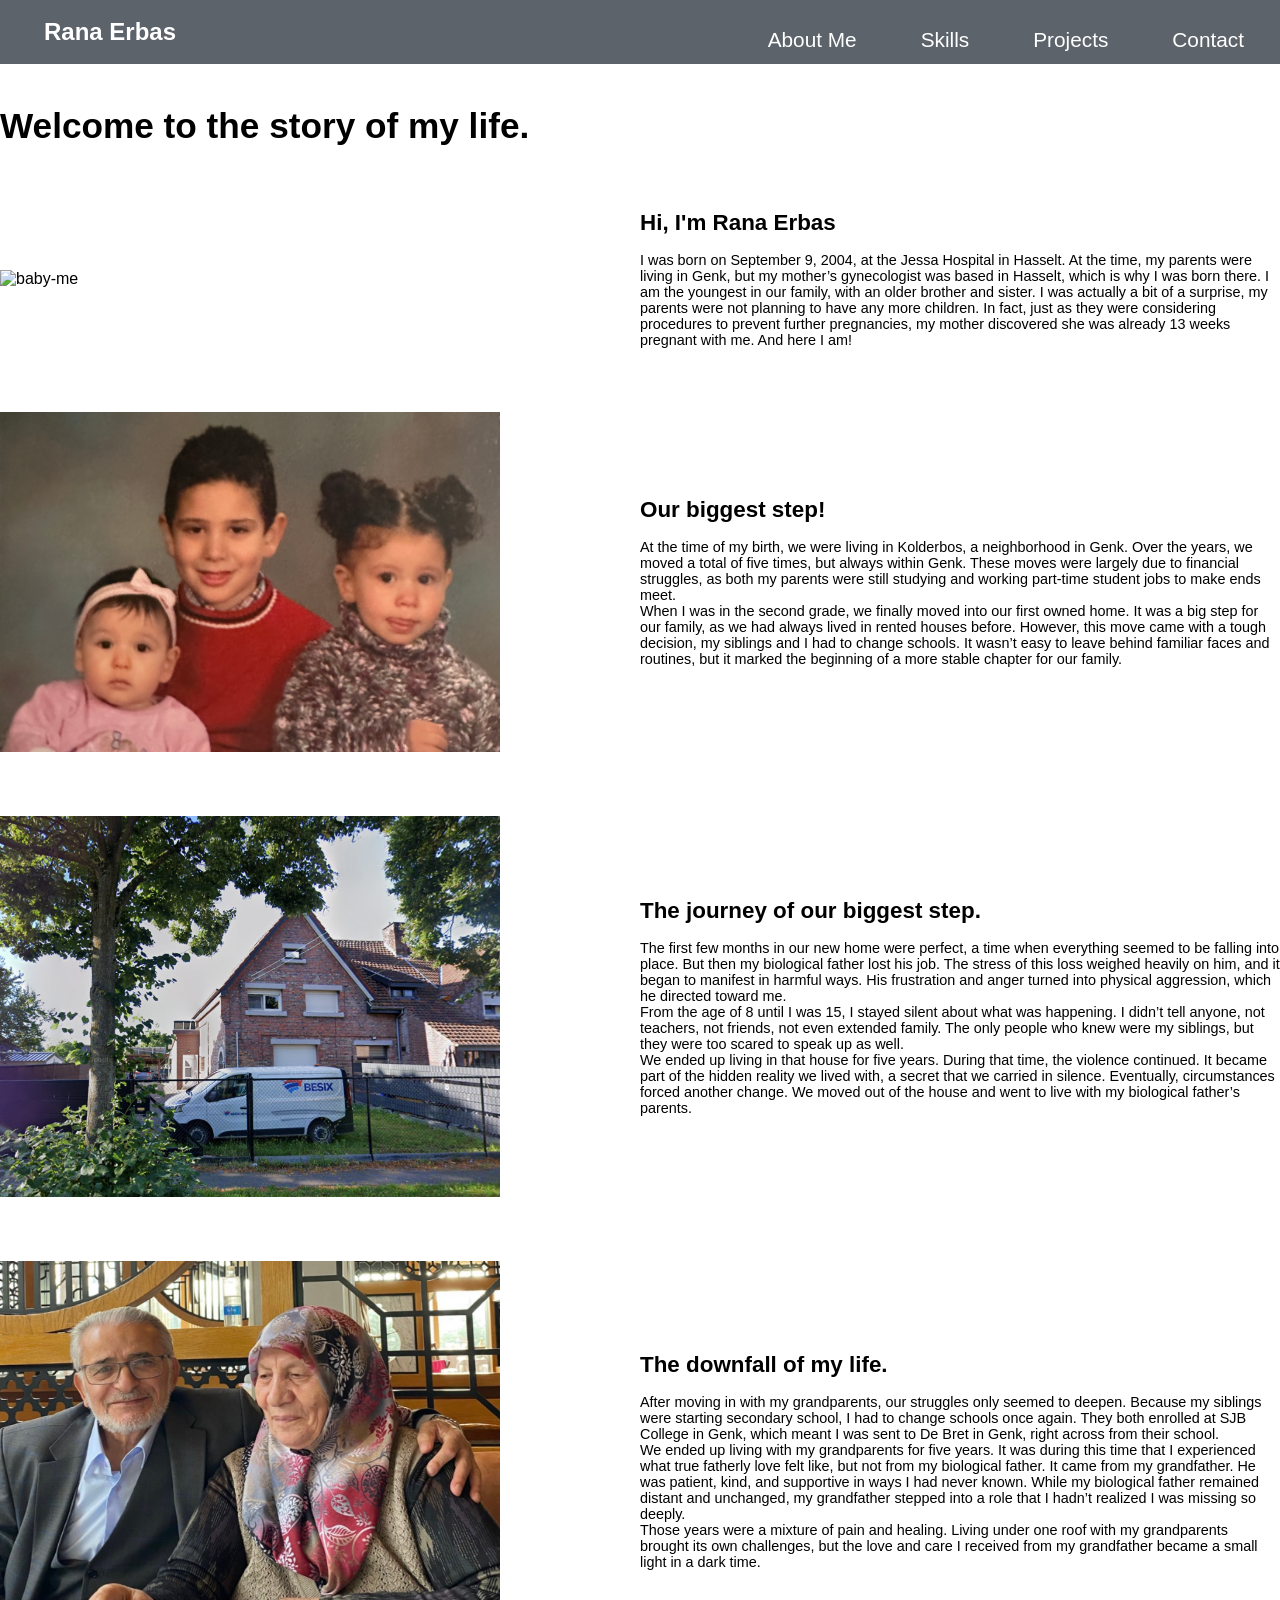
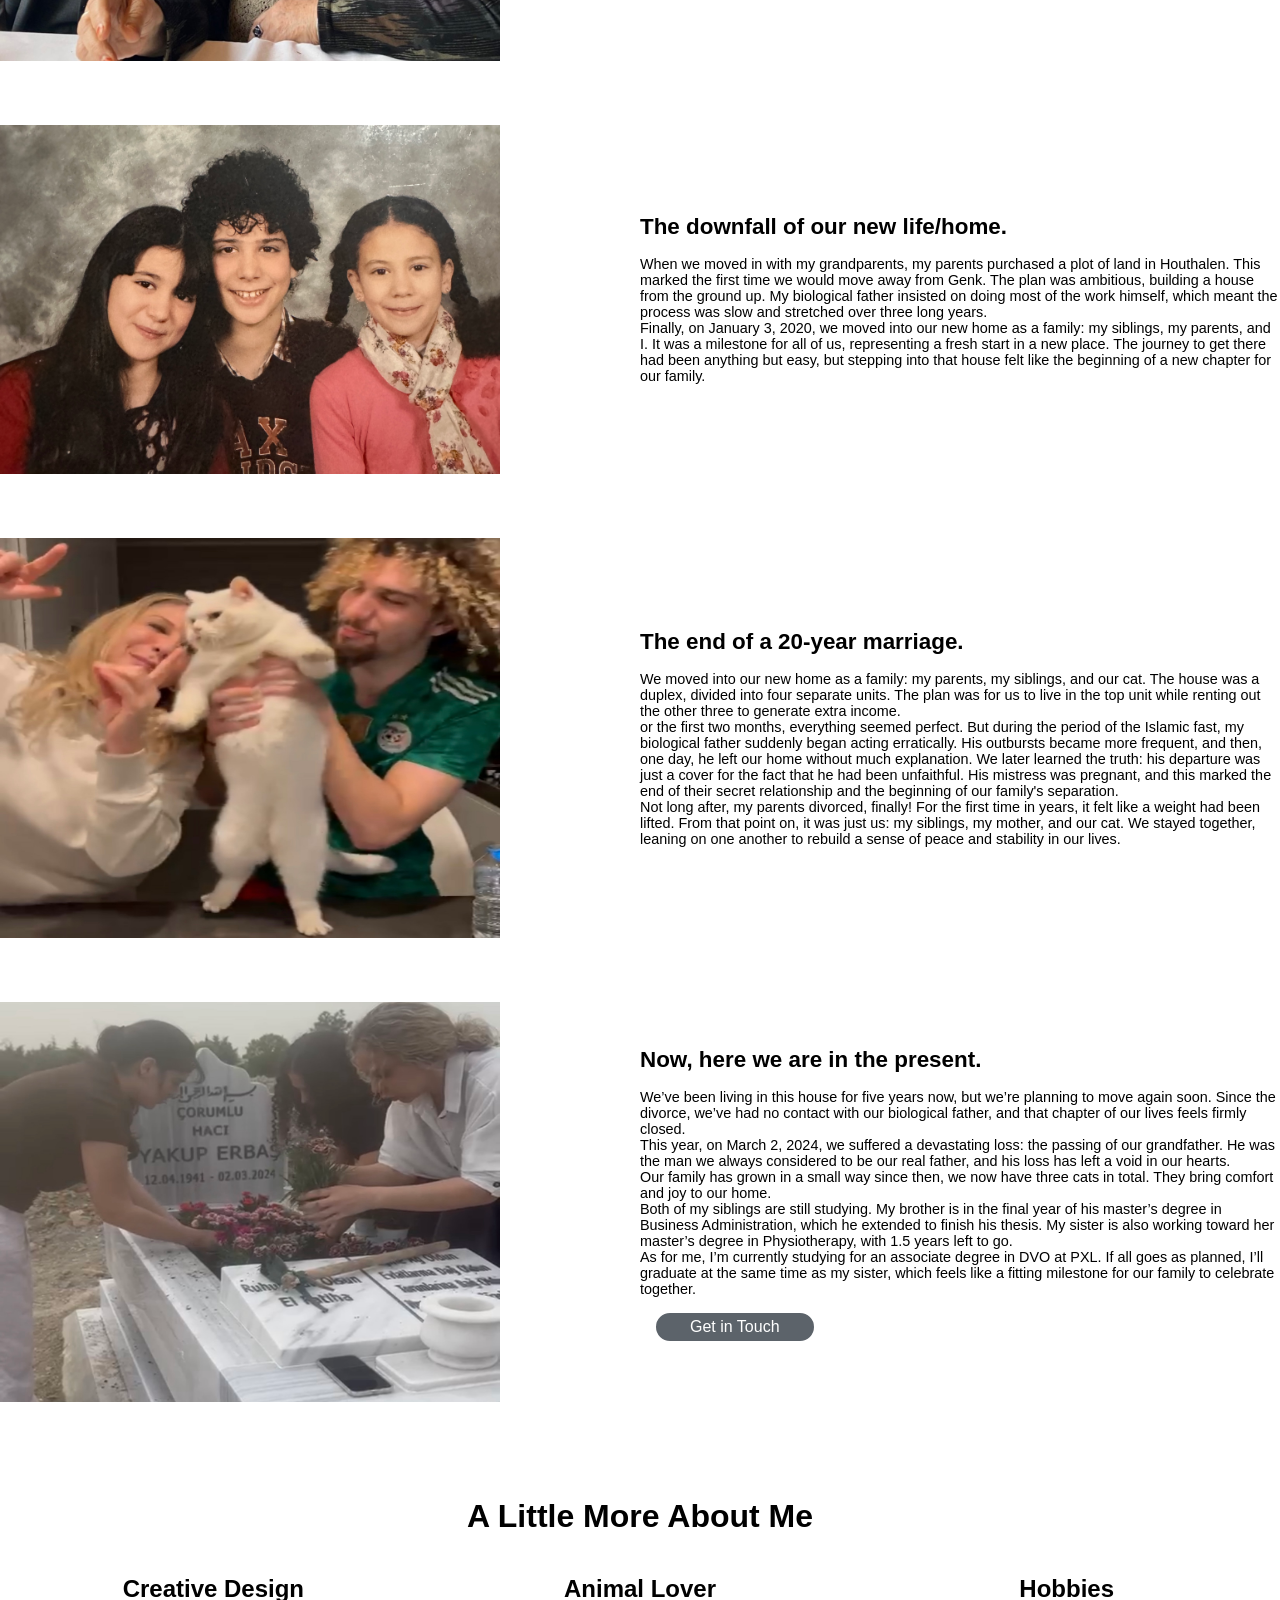
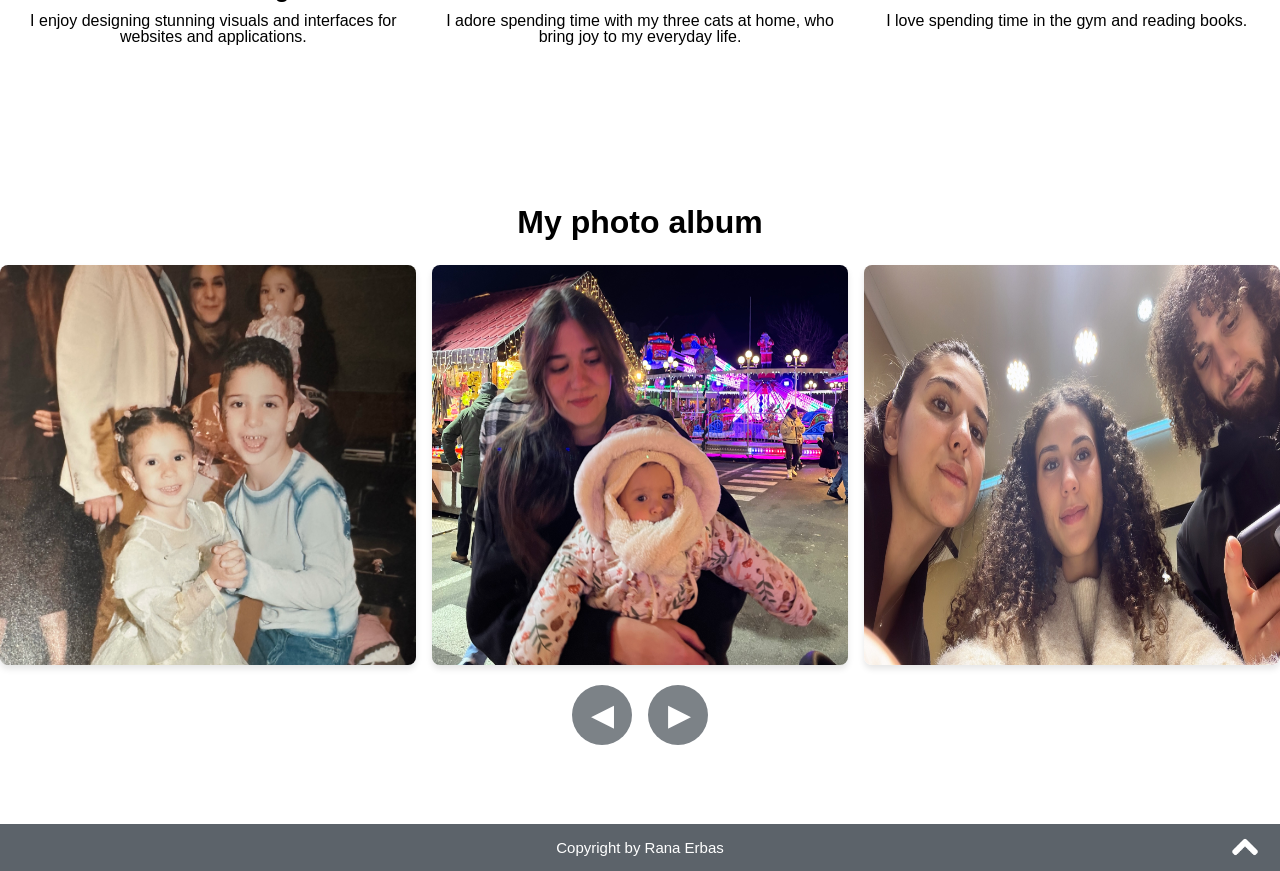
==== extra.html @ 6fe4f827 "1" ====
<!DOCTYPE html>
<html lang="en">
<head>
  <meta charset="UTF-8">
  <meta name="viewport" content="width=device-width, initial-scale=1.0">
  <title>About Me - Rana Erbas</title>
  <link rel="stylesheet" href="extra.css">
</head>
<body>

<div id="nav-container" class="nav-container">
  <h2><a href="extra.html#home">Rana Erbas</a></h2>
  <ul class="first-nav-right">
    <li><a href="basis.html">About Me</a></li>
    <li><a href="extra.html#skills">Skills</a></li>
    <li><a href="extra.html#projects">Projects</a></li>
    <li><a href="extra.html#contacts">Contact</a></li>
  </ul>
</div>

<div id="newNavigator-menu-panel" class="newNavigator-menu-panel">
  <ul>
    <li><a href="basis.html#aboutme">About Me</a></li>
    <li><a href="basis.html#skills">Skills</a></li>
    <li><a href="basis.html#cv">Projects</a></li>
    <li><a href="basis.html#contacts">Contact</a></li>
  </ul>
</div>

<section class="section-story">
  <div class="container">
    <div class="row">
      <h1 class="aboutme-title">Welcome to the story of my life.</h1>
    </div>
  </div>
</section>

<section class="section-story">
  <div class="container">
    <div class="row">
      <div class="photo-story">
        <img src="assets/baby%20foto.jpg" alt="baby-me" class="aboutme-photo1">
      </div>
      <div class="info-story">
        <h1 class="text-title">Hi, I'm Rana Erbas</h1>
        <div class="text-me">
          <p>
            I was born on September 9, 2004, at the Jessa Hospital in Hasselt.
            At the time, my parents were living in Genk, but my mother’s gynecologist was based in Hasselt, which is why I was born there.
            I am the youngest in our family, with an older brother and sister.
            I was actually a bit of a surprise, my parents were not planning to have any more children.
            In fact, just as they were considering procedures to prevent further pregnancies, my mother discovered she was already 13 weeks pregnant with me. And here I am!
          </p>
        </div>
      </div>
    </div>
  </div>
</section>

<section class="section-story">
  <div class="container">
    <div class="row">
      <div class="photo-story">
        <img src="assets/baby-siblings.jpg" alt="first-step" class="aboutme-photo2">
      </div>
      <div class="info-story">
        <h1 class="text-title">Our biggest step!</h1>
        <div class="text-me">
          <p>
            At the time of my birth, we were living in Kolderbos, a neighborhood in Genk.
            Over the years, we moved a total of five times, but always within Genk.
            These moves were largely due to financial struggles, as both my parents were still studying and working part-time student jobs to make ends meet.
          </p>
          <p>
            When I was in the second grade, we finally moved into our first owned home.
            It was a big step for our family, as we had always lived in rented houses before.
            However, this move came with a tough decision, my siblings and I had to change schools.
            It wasn’t easy to leave behind familiar faces and routines, but it marked the beginning of a more stable chapter for our family.
          </p>
        </div>
      </div>
    </div>
  </div>
</section>

<section class="section-story">
  <div class="container">
    <div class="row">
      <div class="photo-story">
        <img src="assets/oud-huis.png" alt="new-journey" class="aboutme-photo3">
      </div>
      <div class="info-story">
        <h1 class="text-title">The journey of our biggest step.</h1>
        <div class="text-me">
          <p>
            The first few months in our new home were perfect, a time when everything seemed to be falling into place.
            But then my biological father lost his job.
            The stress of this loss weighed heavily on him, and it began to manifest in harmful ways.
            His frustration and anger turned into physical aggression, which he directed toward me.
          </p>
          <p>
            From the age of 8 until I was 15, I stayed silent about what was happening.
            I didn’t tell anyone, not teachers, not friends, not even extended family.
            The only people who knew were my siblings, but they were too scared to speak up as well.
          </p>
          <p>
            We ended up living in that house for five years.
            During that time, the violence continued.
            It became part of the hidden reality we lived with, a secret that we carried in silence.
            Eventually, circumstances forced another change.
            We moved out of the house and went to live with my biological father’s parents.
          </p>
        </div>
      </div>
    </div>
  </div>
</section>

<section class="section-story">
  <div class="container">
    <div class="row">
      <div class="photo-story">
        <img src="assets/dede-en-babaanne.jpg" alt="new-journey" class="aboutme-photo4">
      </div>
      <div class="info-story">
        <h1 class="text-title">The downfall of my life.</h1>
        <div class="text-me">
          <p>
            After moving in with my grandparents, our struggles only seemed to deepen.
            Because my siblings were starting secondary school, I had to change schools once again.
            They both enrolled at SJB College in Genk, which meant I was sent to De Bret in Genk, right across from their school.
          </p>
          <p>
            We ended up living with my grandparents for five years.
            It was during this time that I experienced what true fatherly love felt like, but not from my biological father.
            It came from my grandfather.
            He was patient, kind, and supportive in ways I had never known.
            While my biological father remained distant and unchanged, my grandfather stepped into a role that I hadn’t realized I was missing so deeply.
          </p>
          <p>
            Those years were a mixture of pain and healing.
            Living under one roof with my grandparents brought its own challenges,
            but the love and care I received from my grandfather became a small light in a dark time.
          </p>
        </div>
      </div>
    </div>
  </div>
</section>

<section class="section-story">
  <div class="container">
    <div class="row">
      <div class="photo-story">
        <img src="assets/ouder-siblings.jpg" alt="new-journey" class="aboutme-photo5">
      </div>
      <div class="info-story">
        <h1 class="text-title">The downfall of our new life/home.</h1>
        <div class="text-me">
          <p>
            When we moved in with my grandparents, my parents purchased a plot of land in Houthalen.
            This marked the first time we would move away from Genk.
            The plan was ambitious, building a house from the ground up.
            My biological father insisted on doing most of the work himself, which meant the process was slow and stretched over three long years.
          </p>
          <p>
            Finally, on January 3, 2020, we moved into our new home as a family: my siblings, my parents, and I.
            It was a milestone for all of us, representing a fresh start in a new place.
            The journey to get there had been anything but easy, but stepping into that house felt like the beginning of a new chapter for our family.
          </p>
        </div>
      </div>
    </div>
  </div>
</section>

<section class="section-story">
  <div class="container">
    <div class="row">
      <div class="photo-story">
        <img src="assets/pamuk-yem-yunus.png" alt="new-journey" class="aboutme-photo6">
      </div>
      <div class="info-story">
        <h1 class="text-title">The end of a 20-year marriage.</h1>
        <div class="text-me">
          <p>
            We moved into our new home as a family: my parents, my siblings, and our cat.
            The house was a duplex, divided into four separate units.
            The plan was for us to live in the top unit while renting out the other three to generate extra income.
          </p>
          <p>
            or the first two months, everything seemed perfect.
            But during the period of the Islamic fast, my biological father suddenly began acting erratically.
            His outbursts became more frequent, and then, one day, he left our home without much explanation.
            We later learned the truth: his departure was just a cover for the fact that he had been unfaithful.
            His mistress was pregnant, and this marked the end of their secret relationship and the beginning of our family's separation.
          </p>
          <p>
            Not long after, my parents divorced, finally!
            For the first time in years, it felt like a weight had been lifted.
            From that point on, it was just us: my siblings, my mother, and our cat.
            We stayed together, leaning on one another to rebuild a sense of peace and stability in our lives.
          </p>
        </div>
      </div>
    </div>
  </div>
</section>


<section class="section-story">
  <div class="container">
    <div class="row">
      <div class="photo-story">
        <img src="assets/dede.jpg" alt="new-journey" class="aboutme-photo7">
      </div>
      <div class="info-story">
        <h1 class="text-title">Now, here we are in the present.</h1>
        <div class="text-me">
          <p>
            We’ve been living in this house for five years now, but we’re planning to move again soon.
            Since the divorce, we’ve had no contact with our biological father, and that chapter of our lives feels firmly closed.
          </p>
          <p>
            This year, on March 2, 2024, we suffered a devastating loss: the passing of our grandfather.
            He was the man we always considered to be our real father, and his loss has left a void in our hearts.
          </p>
          <p>
            Our family has grown in a small way since then, we now have three cats in total.
            They bring comfort and joy to our home.
          </p>
          <p>
            Both of my siblings are still studying.
            My brother is in the final year of his master’s degree in Business Administration, which he extended to finish his thesis.
            My sister is also working toward her master’s degree in Physiotherapy, with 1.5 years left to go.
          </p>
          <p>
            As for me, I’m currently studying for an associate degree in DVO at PXL.
            If all goes as planned, I’ll graduate at the same time as my sister, which feels like a fitting milestone for our family to celebrate together.
          </p>
        </div>
        <button class="btn-contact">
          <a href="portfolio.html#contacts">Get in Touch</a>
        </button>
      </div>
    </div>
  </div>
</section>

<section class="section-more">
  <div class="container">
    <h2 class="extraTitles">A Little More About Me</h2>
    <div class="row">
      <div class="extraInfo">
        <h4>Creative Design</h4>
        <p>I enjoy designing stunning visuals and interfaces for websites and applications.</p>
      </div>
      <div class="extraInfo">
        <h4>Animal Lover</h4>
        <p>I adore spending time with my three cats at home, who bring joy to my everyday life.</p>
      </div>
      <div class="extraInfo">
        <h4>Hobbies</h4>
        <p>I love spending time in the gym and reading books.</p>
      </div>
    </div>
  </div>
</section>

<section class="section-album">
  <div class="container">
    <h2 class="extraTitles">My photo album</h2>
    <div class="row rowExtra" id="photo-row">  </div>
    <div class="btn-wrapper">
      <button class="nav-button nav-button-left" id="prev-button">&#9664;</button>
      <button class="nav-button nav-button-right" id="next-button">&#9654;</button>
    </div>
  </div>
</section>

<footer class="hidden-footer">
  <p>Copyright by Rana Erbas</p>
  <div class="arrow-up">
    <a href="#" onclick="scrollToTop()">
      <img src="assets/arrow-up.png" alt="Arrow Up" class="arrow-up-img">
    </a>
  </div>
</footer>
<script src="extra.js"></script>
</body>
</html>
---- extra.css ----
*{
    font-family: Verdana, Arial, "sans-serif";
    margin: 0;
    padding: 0;
    box-sizing: border-box;
    scroll-behavior: smooth;
}

body {
    display: block;
    margin-top: 10px;
}

.nav-container {
    position: fixed;
    display: flex;
    align-items: center;
    justify-content: space-between;
    top: 0;
    width: 100%;
    padding: 10px 20px;
    color: #FFFFFF;
    background-color: #5c636a;
    z-index: 100;
    height: 4rem;
}

.nav-container h2 a {
    color: #FFFFFF;
    font-size: 1.5rem;
    font-weight: bold;
    text-decoration: none;
    padding-left: 1.5rem;
}

.first-nav-right {
    display: flex;
    list-style: none;
    padding-top: 1rem;
    gap: 2rem;
    justify-content: space-between;
}

.first-nav-right ul {
    display: flex;
    margin: 0;
    padding: 0;
    list-style: none;
}

.first-nav-right li a {
    align-items: center;
    color: #FFFFFF;
    font-size: 1.3rem;
    text-decoration: none;
    padding: 1rem 1rem;
    text-align: center;
    white-space: nowrap;
}

.first-nav-right li a:hover{
    color: #dc3545;
}

.newNavigator-menu-panel {
    position: fixed;
    top: 0;
    margin-top: 2rem;
    right: -300px;
    width: 250px;
    height: 100%;
    background-color: #5c636a;
    transition: right 0.3s ease-in-out;
    padding: 1rem;
    z-index: 20000;
}

.newNavigator-menu-panel ul {
    list-style: none;
    padding: 2rem 0;
}

.newNavigator-menu-panel a {
    text-decoration: none;
    display: block;
    padding: 0.5rem 0;
    color: #FFFFFF;
    font-size: 1.3rem;
}

.newNavigator-menu-panel a:hover{
    color: #dc3545;
}

.newNavigator-menu-panel.active {
    right: 0;
}

.section-story{
    display: flex;
    justify-content: center;
    align-items: center;
    padding: 2rem 0;
}

.container{
    max-width: 1300px;
    width: 100%;
    margin: 0 auto;
}

.row {
    display: flex;
    flex-direction: row;
    align-items: center;
}

.photo-story{
    flex: 1;
    display: flex;
    justify-content: flex-start;
}

.info-story{
    flex: 1;
    display: flex;
    flex-direction: column;
    justify-content: center;
    align-items: flex-start;
}

.aboutme-title{
    font-size: 2.2rem;
    margin-top: 4rem;
    font-weight: bolder;
}

.aboutme-photo1, .aboutme-photo3, .aboutme-photo5{
    width: 100%;
    height: 100%;
    max-width: 500px;
}

.aboutme-photo2,.aboutme-photo7, .aboutme-photo4, .aboutme-photo6{
    width: 100%;
    max-height: 400px;
    max-width: 500px;
}

.text-me {
    font-size: 0.9rem;
    line-height: 1rem;
    margin: 0;
}

.text-title{
    margin-top: 0;
    margin-bottom: 1rem;
    font-size: 1.4rem;
    font-weight: bold;
    max-width: 600px;
}

.btn-contact{
    background-color: #5c636a;
    border: 2px solid #5c636a;
    color: #FFFFFF;
    display: flex;
    margin: 1rem;
    padding: 0.2rem 2rem;
    width: auto;
    max-width: 200px;
    border-radius: 25px;
    justify-content: center;
    align-items: center;
    cursor: pointer;
}
.btn-contact li{
    list-style: none;
}

.btn-contact a{
    text-decoration: none;
    color: #FFFFFF;
    font-size: 1rem;
}
.btn-contact:hover,.btn-contact a:hover{
    color: #5c636a;
    background-color: #FFFFFF;
}

.nav-button {
    background-color: #5c636a;
    opacity: 80%;
    color: #FFFFFF;
    border: none;
    border-radius: 50%;
    width: 60px;
    height: 60px;
    cursor: pointer;
    display: flex;
    justify-content: center;
    align-items: center;
    font-size: 30px;
    padding: 0;
    box-sizing: border-box;
    z-index: 10;
    transition: transform 0.2s ease-in-out;
}

.section-more{
    padding: 2rem 0;
    text-align: center;
}

.extraTitles{
    font-size: 2rem;
    margin-bottom: 1.5rem;
    margin-top: 2rem;
}

.extraInfo{
    flex: 1;
    padding: 1rem;
    text-align: center;
}

.extraTitles, .extraInfo h4{
    font-weight: bold;
    align-items: center;
    display: flex;
    justify-content: center;
}

.extraInfo p{
    font-size: 1rem;
    line-height: 1rem;
    height: 15px;
    text-align: center;
    margin-bottom: 4rem;
}

.extraInfo h4{
    font-size: 1.5rem;
    margin-bottom: 0.6rem;
}

.section-album {
    padding: 2rem 0;
    text-align: center;
}

.rowExtra {
    display: flex;
    flex-wrap: wrap;
    gap: 1rem;
    justify-content: center;
}

.albumImg img {
    width: 100%;
    min-height: 400px;
    height: auto;
    border-radius: 8px;
    box-shadow: 0 4px 6px rgba(0, 0, 0, 0.1);
}

.albumImg {
    flex: 1 1 calc(30% - 1rem);
    max-width: calc(35% - 1rem);
    box-sizing: border-box;
}

.nav-button ul {
    list-style: none;
    align-items: center;
}

.projects-item-info .nav-button a{
    text-decoration: none;
    color: #FFFFFF;
}

.nav-button:hover, .nav-button a:hover{
    opacity: 1;
    transform: scale(1.1);
    color: #5c636a;
    background-color: #FFFFFF;
    border: 2px solid #5c636a;
}

.nav-button:focus {
    outline: none;
}

.nav-button-left, .nav-button-right{
    padding: 0;
}

.nav-button-right{
    padding-left: 3px;
}

.btn-wrapper{
    display: flex;
    justify-content: center;
    align-items: center;
    margin-top: 1rem;
    gap: 1rem;
}

.hidden-footer{
    position: absolute;
    left: 0;
    width: 100%;
    background-color: #5c636a;
    text-align: center;
    padding: 15px 0;
    display: flex;
    transition: transform 0.3s ease;
    transform: translateY(100%);
}

.hidden-footer p {
    margin: 0;
    color: #FFFFFF;
    font-size: 15px;
    flex: 1;
}

.arrow-up{
    position: absolute;
    right: 20px;
    bottom: 5px;
    cursor: pointer;
}

.arrow-up-img{
    height: 30px;
    width: 30px;
    cursor: pointer;
    transition: transform 0.3s ease-in-out;
}

.arrow-up-img:hover{
    transform: scale(1.2);
}

@media (max-width: 768px) {
    .first-nav-right {
        display: none;
    }

    #newNavigator-button {
        display: block;
        cursor: pointer;
        width: 40px;
        height: 40px;
        z-index: 30;
    }

    section {
        padding: 5px;
    }

    .aboutme-photo1, .aboutme-photo3, .aboutme-photo5{
        width: 100%;
        height: 100%;
        max-width: 300px;
    }

    .aboutme-photo2,.aboutme-photo7, .aboutme-photo4, .aboutme-photo6{
        width: 100%;
        max-height: 200px;
        max-width: 300px;
    }

    .section-story {
        flex-direction: column;
        padding: 1.5rem 0;
    }

    .aboutme-title {
        font-size: 1.8rem;
    }

    .text-title {
        font-size: 1.2rem;
        max-width: 500px;
    }

    .text-me {
        font-size: 0.7rem;
        line-height: 1rem;
    }

    .btn-contact {
        max-width: 150px;
        padding: 0.2rem 1.5rem;
        font-size: 0.9rem;
    }

    .albumImg {
        flex: 1 1 calc(30% - 1rem);
        max-width: calc(40% - 1rem);
        max-height: calc(5% - 1rem);
    }

    .albumImg img{
        max-height: 100px;
        max-width: 250px;
    }

}

@media (max-width: 480px) {
    .section-story {
        flex-direction: column;
        padding: 1rem 0;
    }

    .photo-story, .info-story {
        flex: 1;
        display: block;
        width: 100%;
    }

    .photo-story img {
        max-width: 100%;
        height: auto;
        margin-bottom: 1rem;
    }

    .aboutme-title {
        font-size: 1.5rem;
        text-align: center;
    }

    .text-title {
        font-size: 0.5rem;
        text-align: center;
        max-width: 100%;
    }

    .text-me {
        font-size: 0.4rem;
        line-height: 0.6rem;
        text-align: justify;
    }

    .btn-contact {
        max-width: 120px;
        padding: 0.2rem 1rem;
        font-size: 0.8rem;
    }

    .rowExtra {
        flex-direction: column;
        gap: 0.5rem;
    }

    .albumImg {
        flex: 1 1 20%;
        max-width: 100%;
        max-height: 50%;
    }

    .albumImg img {
        height: 100px;
        width: 300px;
    }

    .nav-button {
        height: 50px;
        width: 50px;
        font-size: 25px;
    }

    .btn-wrapper {
        gap: 0.8rem;
    }

    .extraInfo h4 {
        font-size: 1.2rem;
    }

    .extraInfo p {
        font-size: 0.8rem;
        line-height: 1rem;
        height: auto;
    }
}
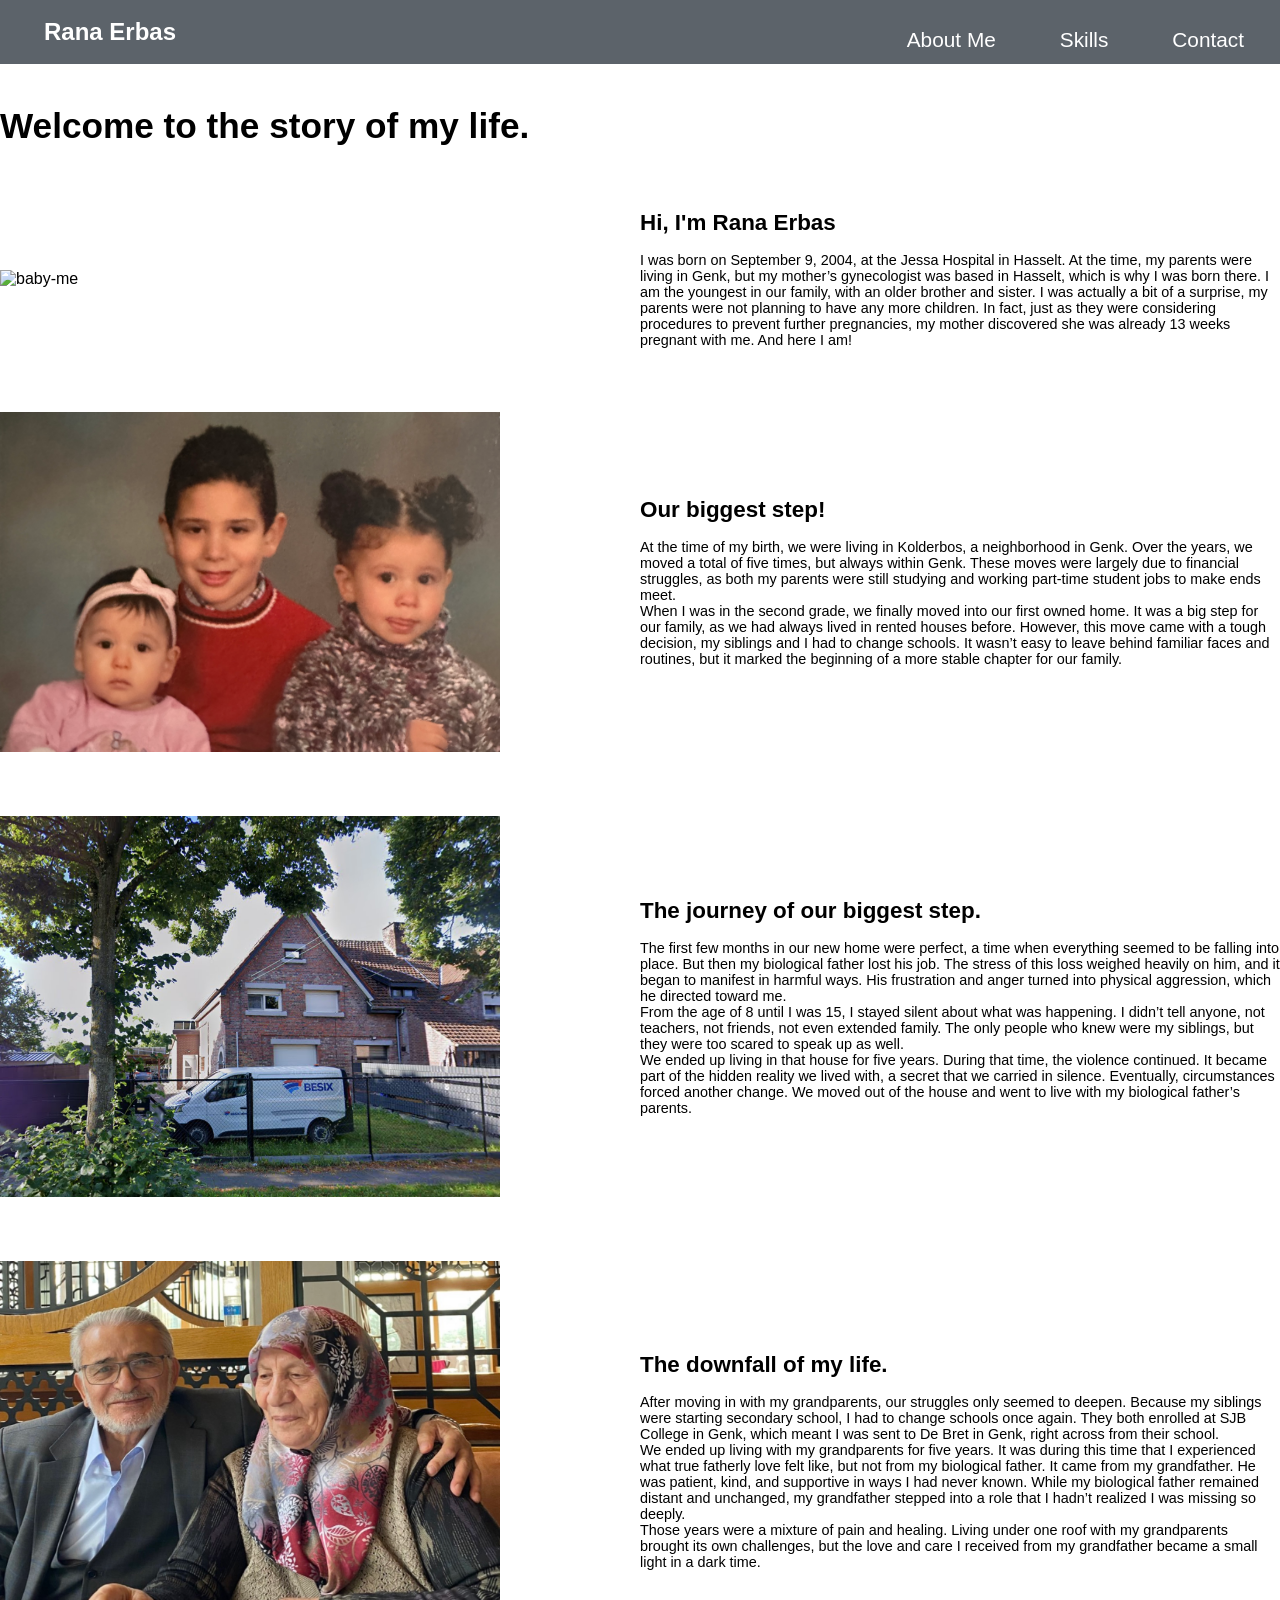
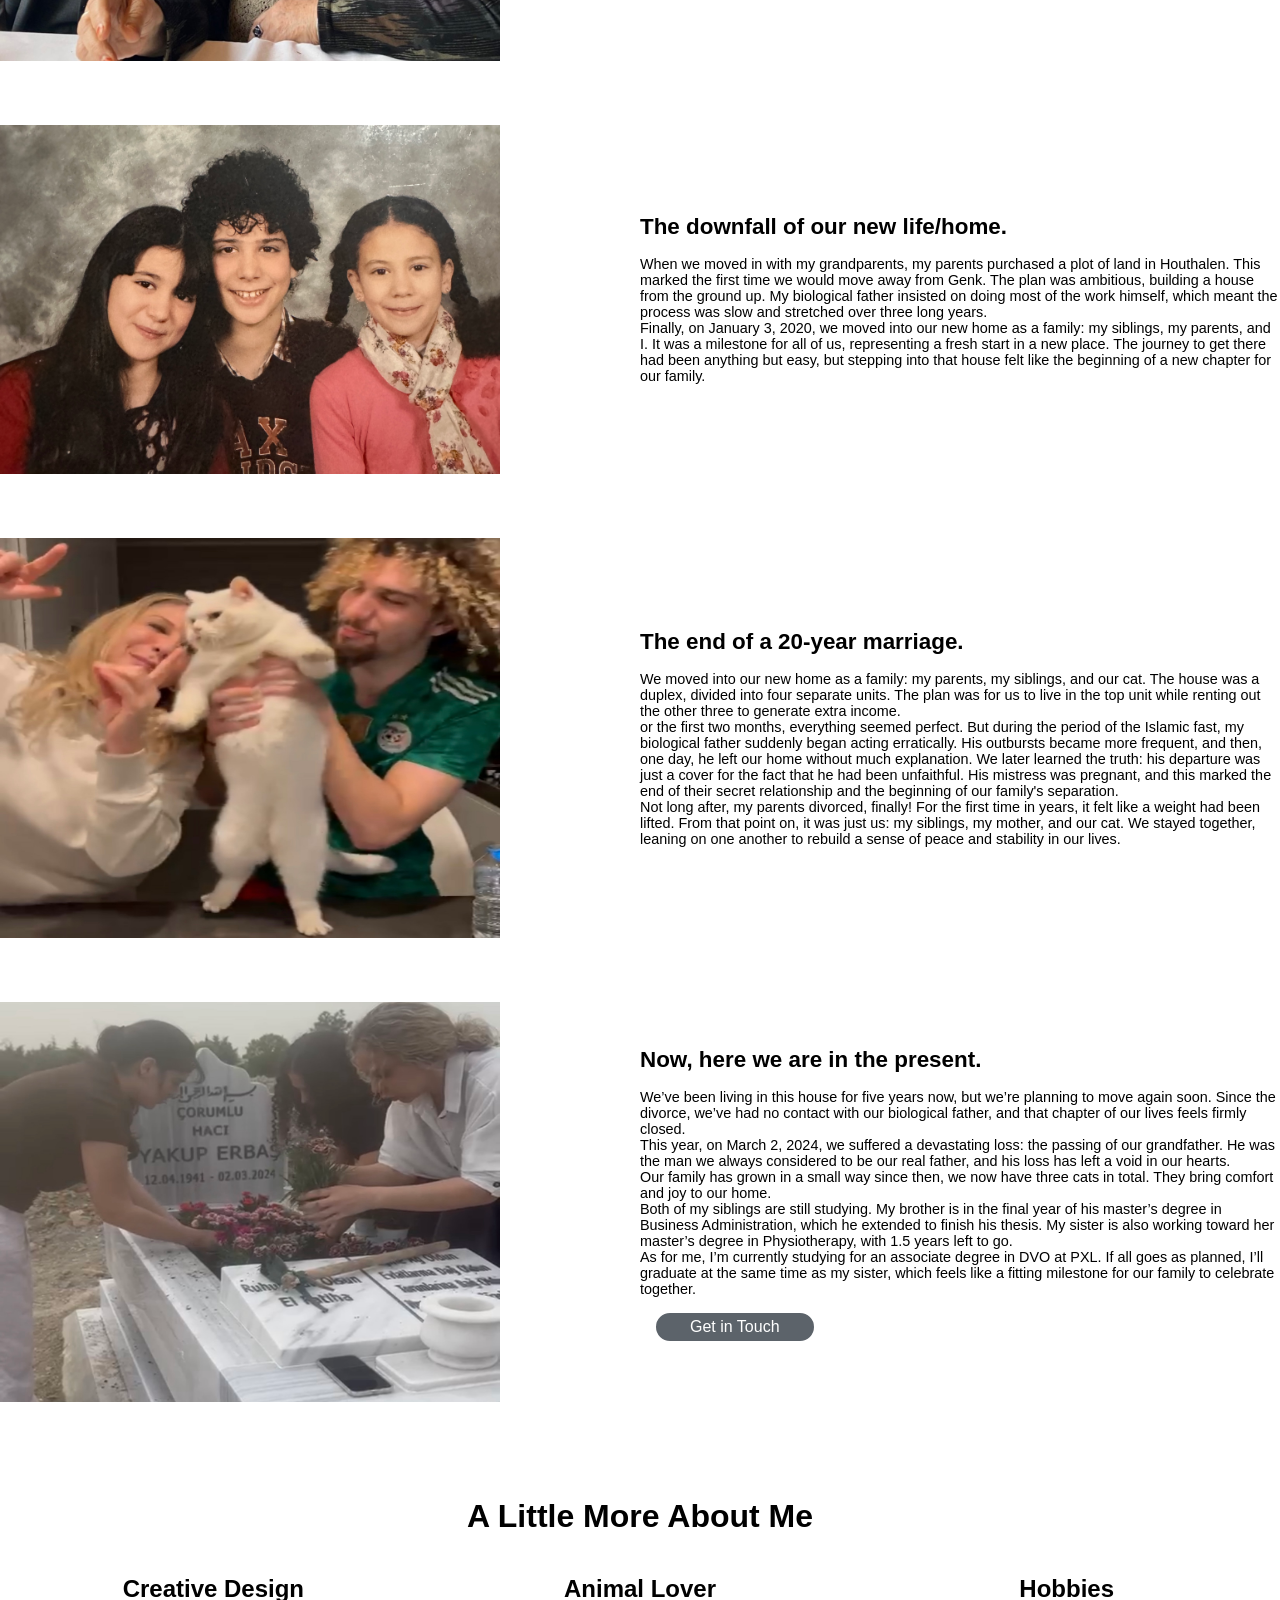
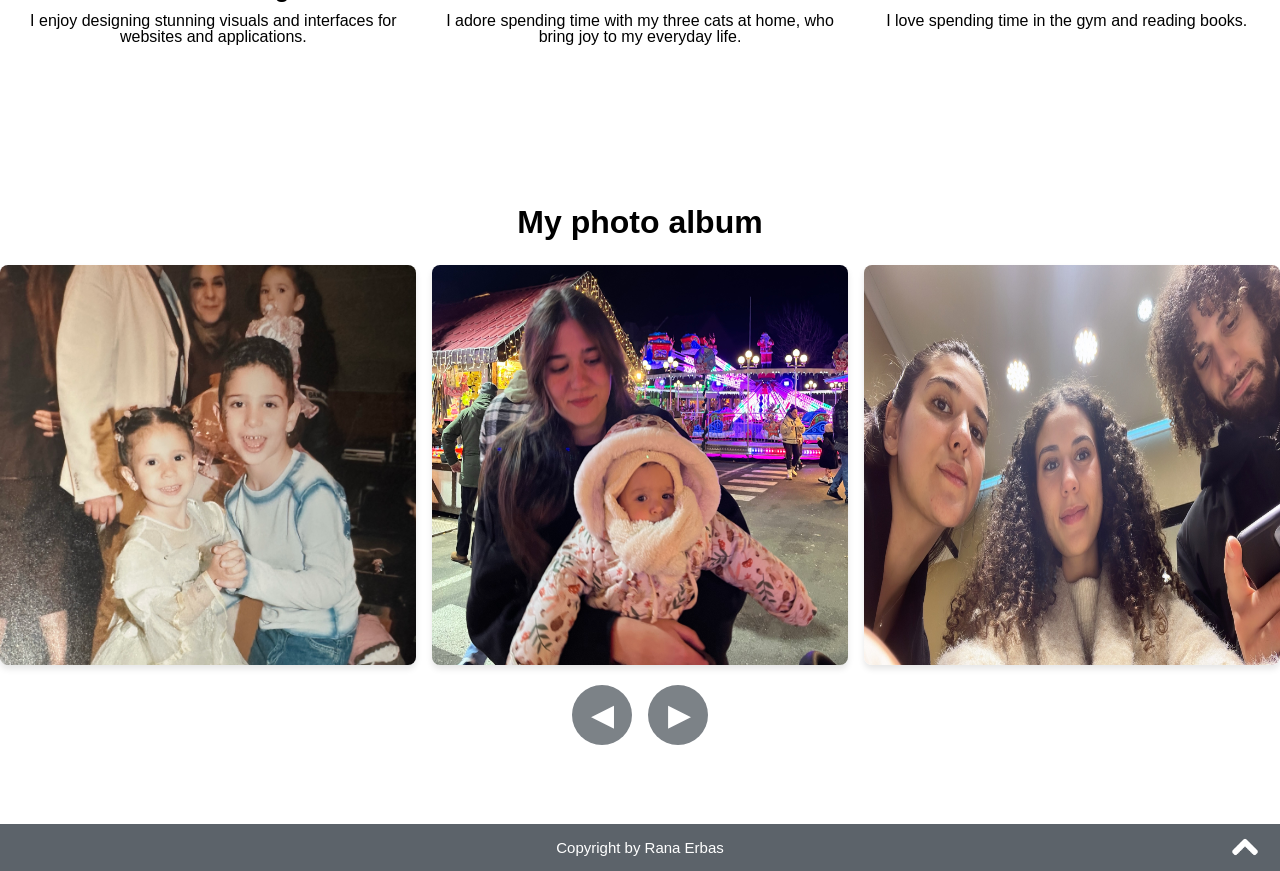
==== commit 2e23d778: "1" ====
--- a/extra.html
+++ b/extra.html
@@ -9,21 +9,19 @@
 <body>
 
 <div id="nav-container" class="nav-container">
-  <h2><a href="extra.html#home">Rana Erbas</a></h2>
+  <h2><a href="index.html#home">Rana Erbas</a></h2>
   <ul class="first-nav-right">
-    <li><a href="basis.html">About Me</a></li>
-    <li><a href="extra.html#skills">Skills</a></li>
-    <li><a href="extra.html#projects">Projects</a></li>
-    <li><a href="extra.html#contacts">Contact</a></li>
+    <li><a href="index.html">About Me</a></li>
+    <li><a href="index.html#skills">Skills</a></li>
+    <li><a href="index.html#contacts">Contact</a></li>
   </ul>
 </div>
 
 <div id="newNavigator-menu-panel" class="newNavigator-menu-panel">
   <ul>
-    <li><a href="basis.html#aboutme">About Me</a></li>
-    <li><a href="basis.html#skills">Skills</a></li>
-    <li><a href="basis.html#cv">Projects</a></li>
-    <li><a href="basis.html#contacts">Contact</a></li>
+    <li><a href="index.html#aboutme">About Me</a></li>
+    <li><a href="index.html#skills">Skills</a></li>
+    <li><a href="index.html#contacts">Contact</a></li>
   </ul>
 </div>
 
